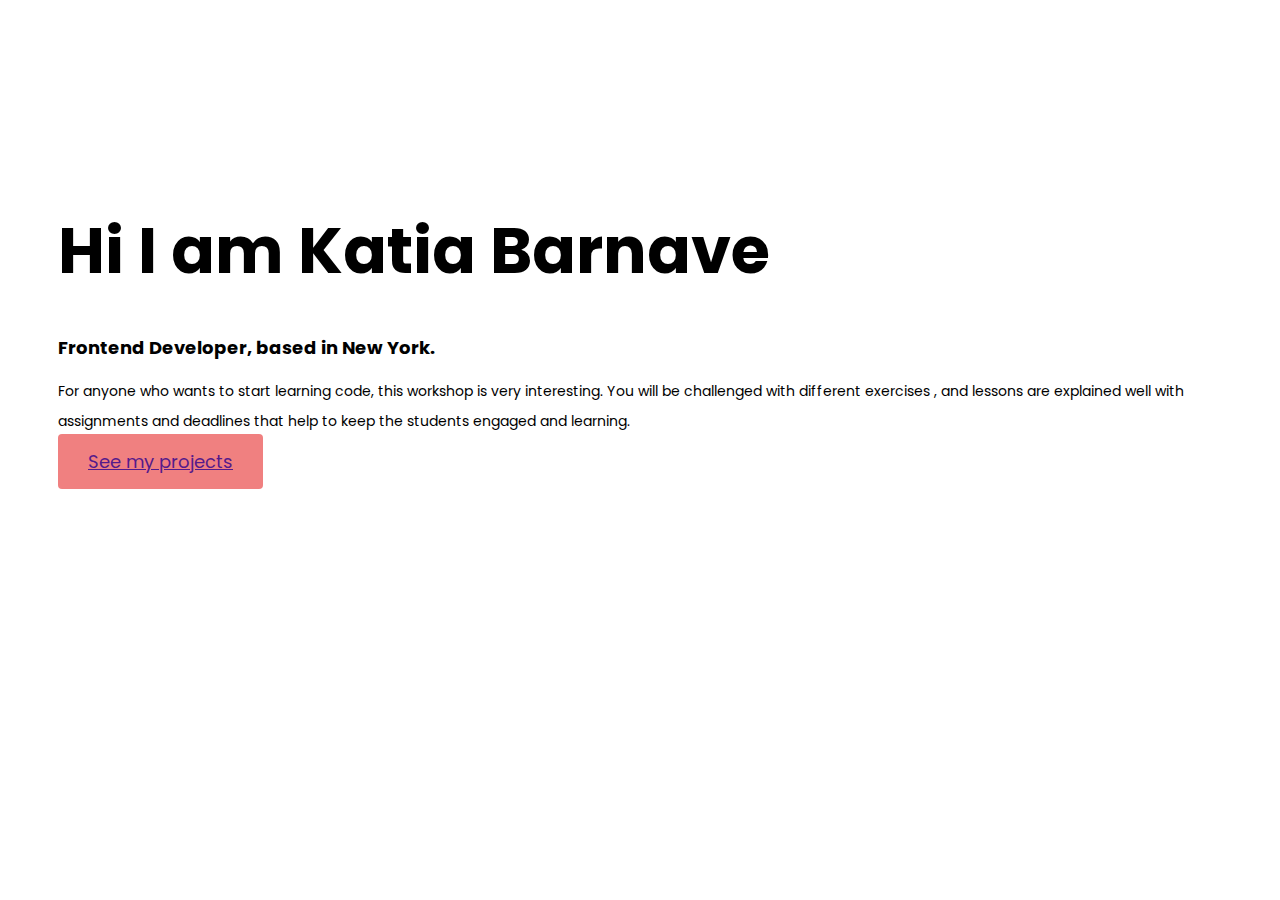
==== about.html @ ed808bf8 "Added navigation html and styling" ====
<!DOCTYPE html>
<html lang="en">
  <head>
    <meta charset="UTF-8" />
    <meta http-equiv="X-UA-Compatible" content="IE=edge" />
    <meta name="viewport" content="width=device-width, initial-scale=1.0" />
    <title>Katia Portfolio</title>
    <link
      href="https://cdn.jsdelivr.net/npm/bootstrap@5.1.1/dist/css/bootstrap.min.css"
      rel="stylesheet"
      integrity="sha384-F3w7mX95PdgyTmZZMECAngseQB83DfGTowi0iMjiWaeVhAn4FJkqJByhZMI3AhiU"
      crossorigin="anonymous"
    />
    <link rel="preconnect" href="https://fonts.gstatic.com" />
    <link
      href="https://fonts.googleapis.com/css2?family=Playfair+Display:wght@700&family=Poppins:wght@500;700&display=swap"
      rel="stylesheet"
    />
    <link rel="stylesheet" href="styles/portfolio.css" />

    <script
      src="https://cdn.jsdelivr.net/npm/bootstrap@5.1.1/dist/js/bootstrap.bundle.min.js"
      integrity="sha384-/bQdsTh/da6pkI1MST/rWKFNjaCP5gBSY4sEBT38Q/9RBh9AH40zEOg7Hlq2THRZ"
      crossorigin="anonymous"
    ></script>
    <script
      src="https://kit.fontawesome.com/4a479988d1.js"
      crossorigin="anonymous"
    ></script>
  </head>
  <body>
    <div class="content-container">
      <div class="row">
        <div class="col-md-6">
          <div class="content">
    <h1 class= "mb-4 mt-2">Hi I am Katia Barnave</h1>
    <h2 class= "mb-4">Frontend Developer, based in New York.</h2>
    <p class= "mb-4">
      For anyone who wants to start learning code, this workshop is very
      interesting. You will be challenged with different exercises , and lessons
      are explained well with assignments and deadlines that help to keep the
      students engaged and learning.
    </p>
    <a href="" class="btn btn-branding"> See my projects</a>
    </div>
    <div class="col-lg-6">
    <img src="images/katia.png" alt=""  class="img-fluid"
    />
      </div>
     </div>
    </div>
  </body>
</html>
---- styles/portfolio.css ----
:root {
  --branding-color: lightcoral;
  --heading-font-family: "Playfair Display", serif;
  --default-font-family: "Poppins", sans-serif;
  --secondary-color: #e5e5e5;
}

h1 h2 h3 {
  color: black;
  font-family: var(--heading-font-family);
  font-weight: bold;
}
h2 {
  font-size: 64px;
}
P {
  font-size: 16px;
  font-weight: normal;
  line-height: 30px;
}
body {
  font-family: var(--default-font-family);
}
.hero {
  background: var(--secondary-color);
  text-align: center;
  padding: 160px 20px;
}
.hero h2 {
  font-size: 36px;
  font-weight: bold;
  margin-top: 5px;
}
.hero h1 {
  font-size: 96px;
  line-height: 1.5;
}
.hero h3 {
  font-family: "Poppins", sans-serif;
  font-weight: normal;
  line-height: 1.5;
  font-size: 24px;
  color: #272142;
}
.content-container {
  padding: 160px 20px;
}
.content h1 {
  font-size: 64px;
  line-height: 80px;
}
.content h2 {
  font-size: 18px;
  font-family: var(--default-font-family);
}
.content h3 {
  font-size: 24px;
  font-family: var(--default-font-family);
  line-height: 1.5;
  margin: 20px 0 0;
}
.content p {
  font-size: 14px;
}
.content {
  margin: 30px;
}
.btn-branding {
  background: var(--branding-color);
  border-radius: 4px;
  font-size: 18px;
  line-height: 24px;
  padding: 15px 30px;
}
.btn-branding-featured {
  line-height: 24px;
  padding: 15px 30px;
  font-size: 18px;
  border-radius: 4px;
  color: var(--branding-color);
  border: 1px solid var(--branding-color);
}
.project-description {
  padding: 120px 60px;
}
@media (max-width: 960px) {
  .project-description {
    padding: 0;
    text-align: center;
  }
  nav a {
    font-size: 12px;
    margin-left: 5px;
  }
  .hero {
    padding: 80px 20px;
  }
  .hero h1 {
    font-size: 44px;
    line-height: 1.4;
  }
  h2 {
    font-size: 44px;
  }
  .about-section {
    text-align: center;
    padding: 0;
  }
  .img-fluid {
    border-radius: 16px;
  }
  .logo {
    max-width: 150px;
  }
  nav {
    padding: 20px 0;
  }
  nav ul {
    padding: 0;
    margin: 0;
  }
  nav li {
    display: inline;
    list-style: none;
    line-height: 42px;
    margin-left: 15px;
  }
  nav a {
    text-decoration: none;
    color: #272142;
    transition: all 100ms ease-in-out;
  }
  nav a:hover,
  nav li.active a {
    color: var(--branding-color);
  }
}
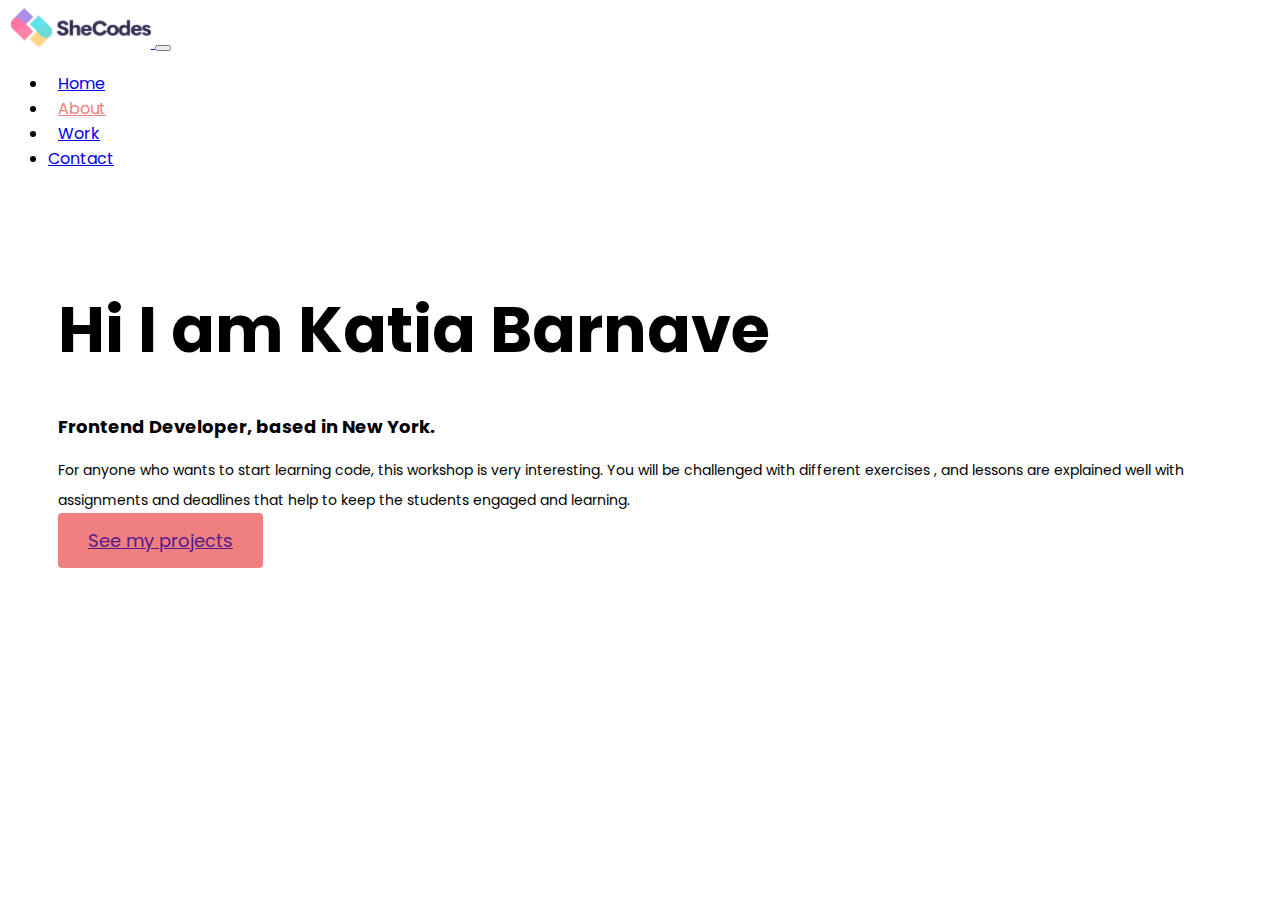
==== commit 67e9c270: "Added bootstrap navbar" ====
--- a/about.html
+++ b/about.html
@@ -29,6 +29,32 @@
     ></script>
   </head>
   <body>
+      <nav class="navbar navbar-expand-lg navbar-light bg-white">
+  <div class="container-fluid">
+    <a class="navbar-brand" href="#">
+      <img src="images/logo.png"  class="logo" alt="">
+    </a>
+    <button class="navbar-toggler" type="button" data-bs-toggle="collapse" data-bs-target="#navbarSupportedContent" aria-controls="navbarSupportedContent" aria-expanded="false" aria-label="Toggle navigation">
+      <span class="navbar-toggler-icon"></span>
+    </button>
+    <div class="collapse navbar-collapse" id="navbarSupportedContent">
+      <ul class="navbar-nav me-auto mb-2 mb-lg-0">
+        <li class="nav-item">
+          <a class="nav-link" aria-current="page" href="/">Home</a>
+        </li>
+        <li class="nav-item">
+          <a class="nav-link active" href="/about.html">About</a>
+        </li>
+        <li class="nav-item">
+          <a class="nav-link" href="/work.html">Work</a>
+          </li>
+          <li class="vav-item">
+            <a class="nav-link" href="/contact.html">Contact</a>
+            </li>
+          </ul>
+       </div>
+   </div>
+</nav>
     <div class="content-container">
       <div class="row">
         <div class="col-md-6">
--- a/styles/portfolio.css
+++ b/styles/portfolio.css
@@ -43,7 +43,7 @@
   color: #272142;
 }
 .content-container {
-  padding: 160px 20px;
+  padding: 60px 20px;
 }
 .content h1 {
   font-size: 64px;
@@ -83,6 +83,28 @@
 .project-description {
   padding: 120px 60px;
 }
+.nav {
+  padding: 20px 0;
+}
+.nav li {
+  display: inline;
+  list-style: none;
+}
+.nav li a {
+  text-decoration: none;
+  color: var(--branding-color);
+  line-height: 42px;
+  margin-left: 15px;
+}
+.logo {
+  max-height: 40px;
+}
+.active {
+  color: var(--branding-color) !important;
+}
+.nav-item {
+  padding: 0 10px;
+}
 @media (max-width: 960px) {
   .project-description {
     padding: 0;
@@ -109,29 +131,9 @@
   .img-fluid {
     border-radius: 16px;
   }
-  .logo {
-    max-width: 150px;
-  }
-  nav {
-    padding: 20px 0;
-  }
-  nav ul {
-    padding: 0;
-    margin: 0;
-  }
-  nav li {
-    display: inline;
-    list-style: none;
-    line-height: 42px;
-    margin-left: 15px;
-  }
   nav a {
     text-decoration: none;
     color: #272142;
     transition: all 100ms ease-in-out;
   }
-  nav a:hover,
-  nav li.active a {
-    color: var(--branding-color);
-  }
 }
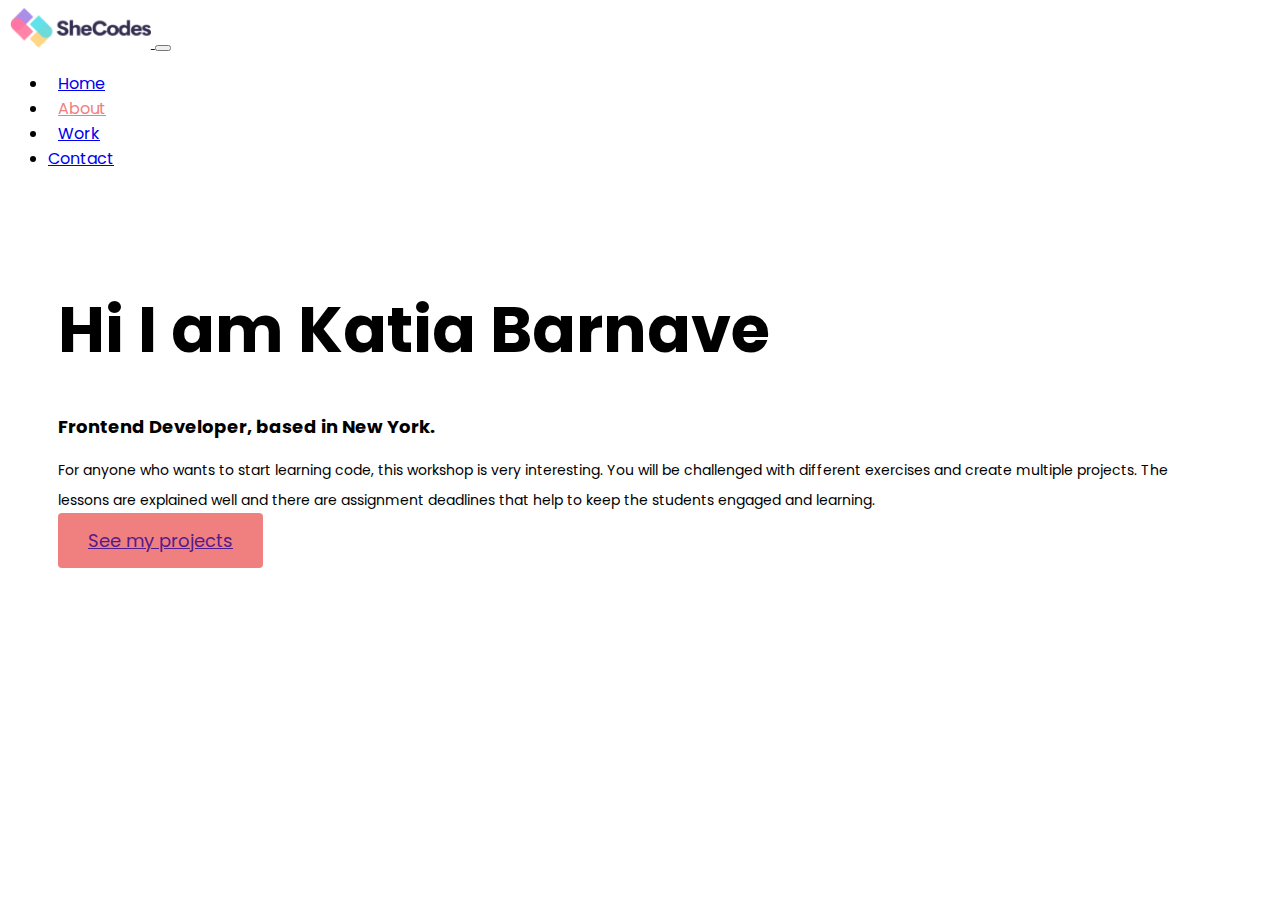
==== commit e1b67772: "Added paragraphs about me" ====
--- a/about.html
+++ b/about.html
@@ -63,15 +63,14 @@
     <h2 class= "mb-4">Frontend Developer, based in New York.</h2>
     <p class= "mb-4">
       For anyone who wants to start learning code, this workshop is very
-      interesting. You will be challenged with different exercises , and lessons
-      are explained well with assignments and deadlines that help to keep the
-      students engaged and learning.
+      interesting. You will be challenged with different exercises and create 
+      multiple projects. The lessons are explained well and there are assignment
+      deadlines that help to keep the students engaged and learning.
     </p>
     <a href="" class="btn btn-branding"> See my projects</a>
     </div>
     <div class="col-lg-6">
-    <img src="images/katia.png" alt=""  class="img-fluid"
-    />
+    <img src="images/katia.png" alt=""  class="img-fluid"/>
       </div>
      </div>
     </div>
--- a/styles/portfolio.css
+++ b/styles/portfolio.css
@@ -12,6 +12,9 @@
 }
 h2 {
   font-size: 64px;
+}
+h4 {
+  font-size: 48px;
 }
 P {
   font-size: 16px;
@@ -105,6 +108,37 @@
 .nav-item {
   padding: 0 10px;
 }
+footer .email-link {
+  text-decoration: none;
+  color: black;
+  font-size: 24px;
+}
+footer .email-link:hover {
+  color: var(--branding-color);
+}
+footer .social-links a {
+  margin: 0 20px;
+  color: var(--branding-color);
+  background: var(--secondary-color);
+  border-radius: 50%;
+  padding: 10px 14px;
+  font-size: 18px;
+  transition: all 150ms ease-in-out;
+}
+footer .social-links a:hover {
+  color: white;
+  background: var(--branding-color);
+}
+footer .contact-box p {
+  margin: 0;
+}
+footer .contact-box {
+  background: var(--secondary-color);
+  padding: 30px 50px;
+  margin-bottom: 50px;
+  margin-top: 30px;
+  border-radius: 10px;
+}
 @media (max-width: 960px) {
   .project-description {
     padding: 0;
@@ -124,6 +158,9 @@
   h2 {
     font-size: 44px;
   }
+  h4 {
+    font-size: 24px;
+  }
   .about-section {
     text-align: center;
     padding: 0;
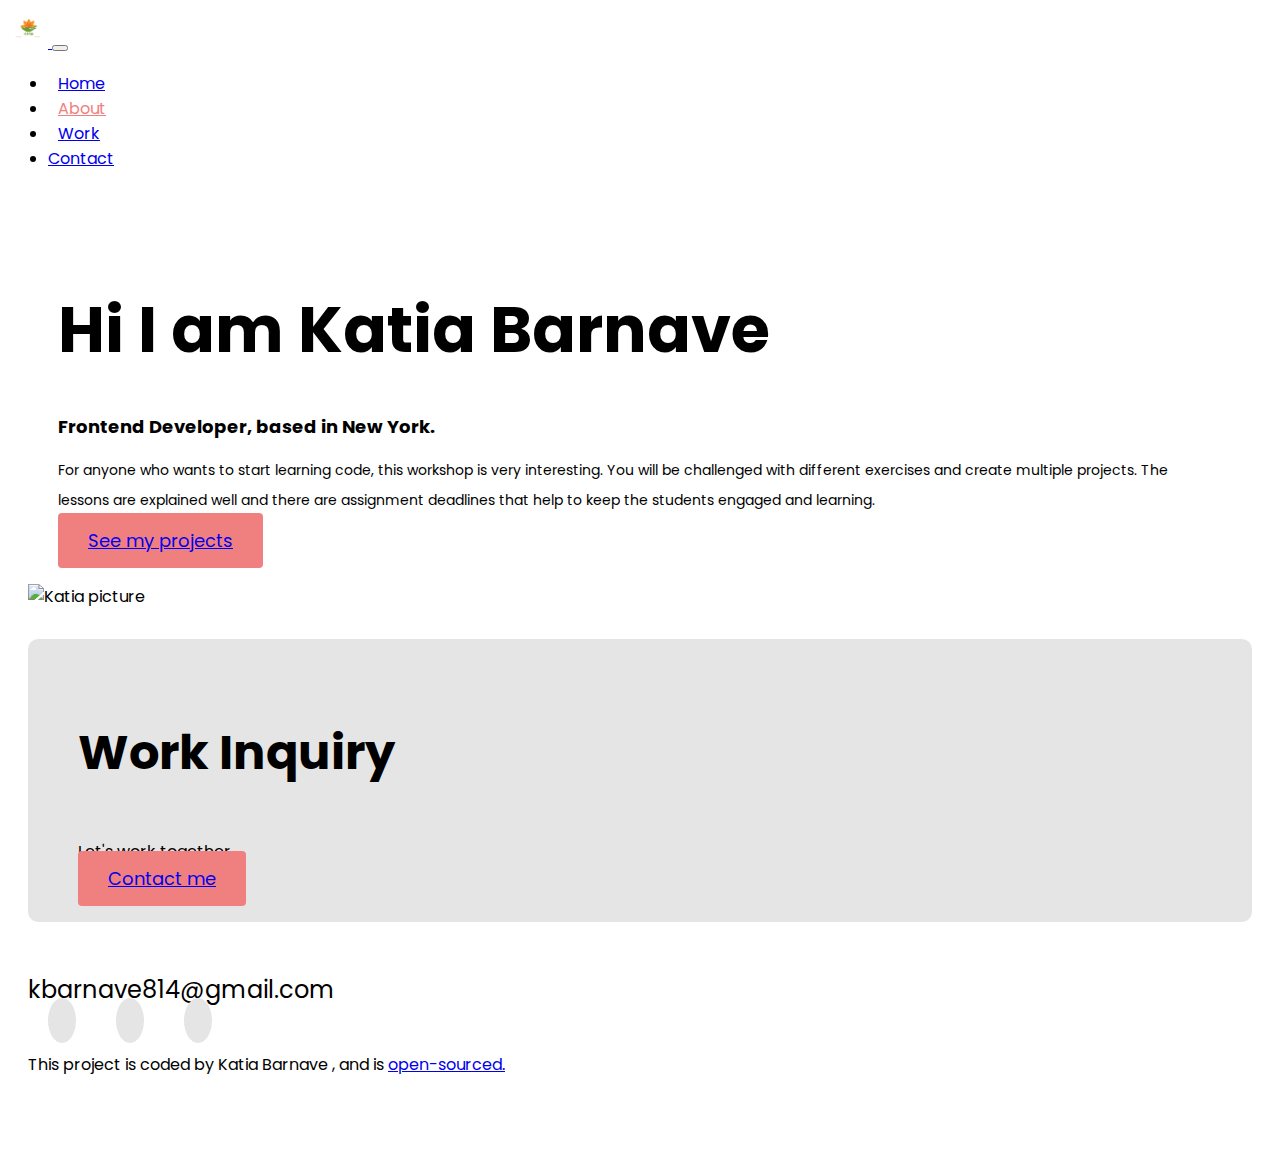
==== commit 4fab343b: "Modified styling and made SEO friendly" ====
--- a/about.html
+++ b/about.html
@@ -4,7 +4,7 @@
     <meta charset="UTF-8" />
     <meta http-equiv="X-UA-Compatible" content="IE=edge" />
     <meta name="viewport" content="width=device-width, initial-scale=1.0" />
-    <title>Katia Portfolio</title>
+    <title>About Katia-Katia Barnave</title>
     <link
       href="https://cdn.jsdelivr.net/npm/bootstrap@5.1.1/dist/css/bootstrap.min.css"
       rel="stylesheet"
@@ -32,7 +32,7 @@
       <nav class="navbar navbar-expand-lg navbar-light bg-white">
   <div class="container-fluid">
     <a class="navbar-brand" href="#">
-      <img src="images/logo.png"  class="logo" alt="">
+      <img src="images/logo(2).png"  class="logo" alt="Katia logo">
     </a>
     <button class="navbar-toggler" type="button" data-bs-toggle="collapse" data-bs-target="#navbarSupportedContent" aria-controls="navbarSupportedContent" aria-expanded="false" aria-label="Toggle navigation">
       <span class="navbar-toggler-icon"></span>
@@ -40,16 +40,16 @@
     <div class="collapse navbar-collapse" id="navbarSupportedContent">
       <ul class="navbar-nav me-auto mb-2 mb-lg-0">
         <li class="nav-item">
-          <a class="nav-link" aria-current="page" href="/">Home</a>
+          <a class="nav-link" title="homepage"aria-current="page" href="/">Home</a>
         </li>
         <li class="nav-item">
-          <a class="nav-link active" href="/about.html">About</a>
+          <a class="nav-link active" title="About Katia"href="/about.html">About</a>
         </li>
         <li class="nav-item">
-          <a class="nav-link" href="/work.html">Work</a>
+          <a class="nav-link" title="Examples of our project types"href="/work.html">Work</a>
           </li>
           <li class="vav-item">
-            <a class="nav-link" href="/contact.html">Contact</a>
+            <a class="nav-link" title="Katia contact information"href="/contact.html">Contact</a>
             </li>
           </ul>
        </div>
@@ -67,12 +67,46 @@
       multiple projects. The lessons are explained well and there are assignment
       deadlines that help to keep the students engaged and learning.
     </p>
-    <a href="" class="btn btn-branding"> See my projects</a>
+    <a href="/work.html" class="btn btn-branding"> See my projects</a>
     </div>
     <div class="col-lg-6">
-    <img src="images/katia.png" alt=""  class="img-fluid"/>
+    <img src="images/katia.png" alt="Katia picture" class="img-fluid"/>
       </div>
      </div>
+       <footer>
+        <div class="contact-box justify-content-between mb-5 d-none d-md-flex">
+          <div>
+          <h3>Work Inquiry</h3>
+          <p class="text-muted">Let's work together</p>
+            </div>
+          <div>
+          <a href="/contact.html" class="btn btn-branding mt-3" title= "Contact Katia">Contact me</a>
+        </div>
+        </div>
+        <div class="d-flex justify-content-center mb-5 mt-4">
+        <a href="mailto:kbarnave814@gmail.com" class="email-link" title="Email Katia">
+          kbarnave814@gmail.com
+        </a>
+        </div>
+        <div class="social-links d-flex justify-content-center mb-5">
+          <a href="https://www.linkedin.com/in/katia0703/" target="_blank" title= "Linkedin Profile">
+            <i class="fab fa-linkedin-in"></i>
+          </a>
+          <a href="https://www.facebook.com/kbarnave/" target="_blank" title="Facebook Profile">
+            <i class="fab fa-facebook"></i>
+          </a>
+          <a href="https://www.github.com/katya383" target="_blank" title ="Github Profile">
+            <i class="fab fa-github"></i>
+          </a>
+        </div> 
+        <p class="text-center"mt-3>
+          This project is coded by Katia Barnave , and is 
+          <a href="https://github.com/Katya383/portfolio-projectK" target="_blank">
+          open-sourced.
+          </a>
+        </p>
+      </div>            
+      </footer>
     </div>
   </body>
 </html>
--- a/styles/portfolio.css
+++ b/styles/portfolio.css
@@ -13,7 +13,7 @@
 h2 {
   font-size: 64px;
 }
-h4 {
+h3 {
   font-size: 48px;
 }
 P {
@@ -27,7 +27,7 @@
 .hero {
   background: var(--secondary-color);
   text-align: center;
-  padding: 160px 20px;
+  padding: 80px 20px;
 }
 .hero h2 {
   font-size: 36px;
@@ -148,9 +148,6 @@
     font-size: 12px;
     margin-left: 5px;
   }
-  .hero {
-    padding: 80px 20px;
-  }
   .hero h1 {
     font-size: 44px;
     line-height: 1.4;
@@ -158,7 +155,7 @@
   h2 {
     font-size: 44px;
   }
-  h4 {
+  h3 {
     font-size: 24px;
   }
   .about-section {
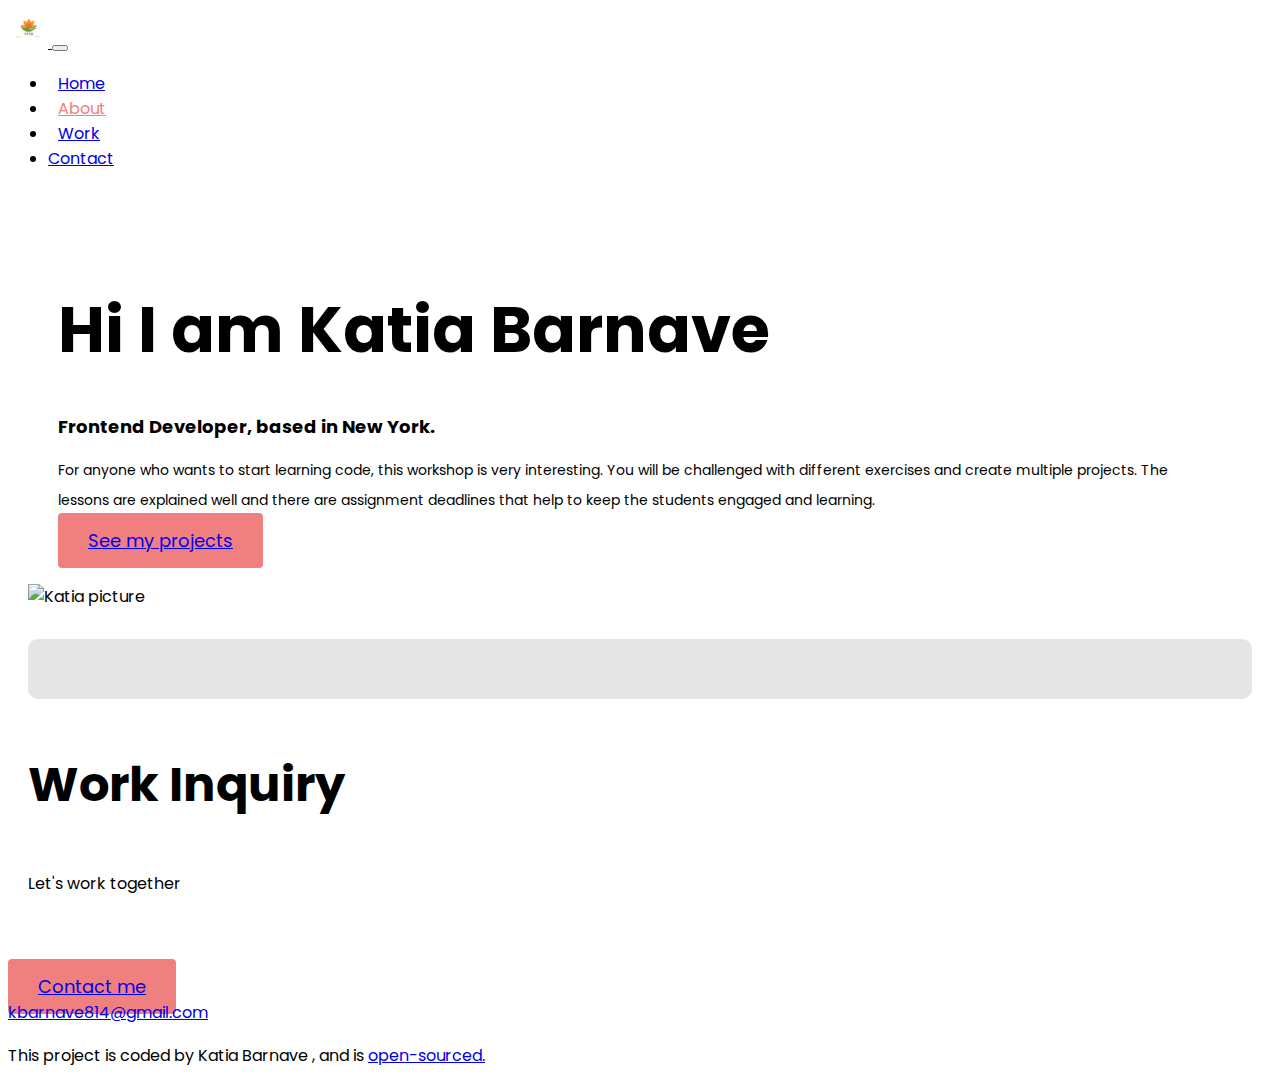
==== commit 47c75bb4: "Corrected a div" ====
--- a/about.html
+++ b/about.html
@@ -73,9 +73,10 @@
     <img src="images/katia.png" alt="Katia picture" class="img-fluid"/>
       </div>
      </div>
-       <footer>
+     </div>
+       <footer class="container">
         <div class="contact-box justify-content-between mb-5 d-none d-md-flex">
-          <div>
+        </div>
           <h3>Work Inquiry</h3>
           <p class="text-muted">Let's work together</p>
             </div>
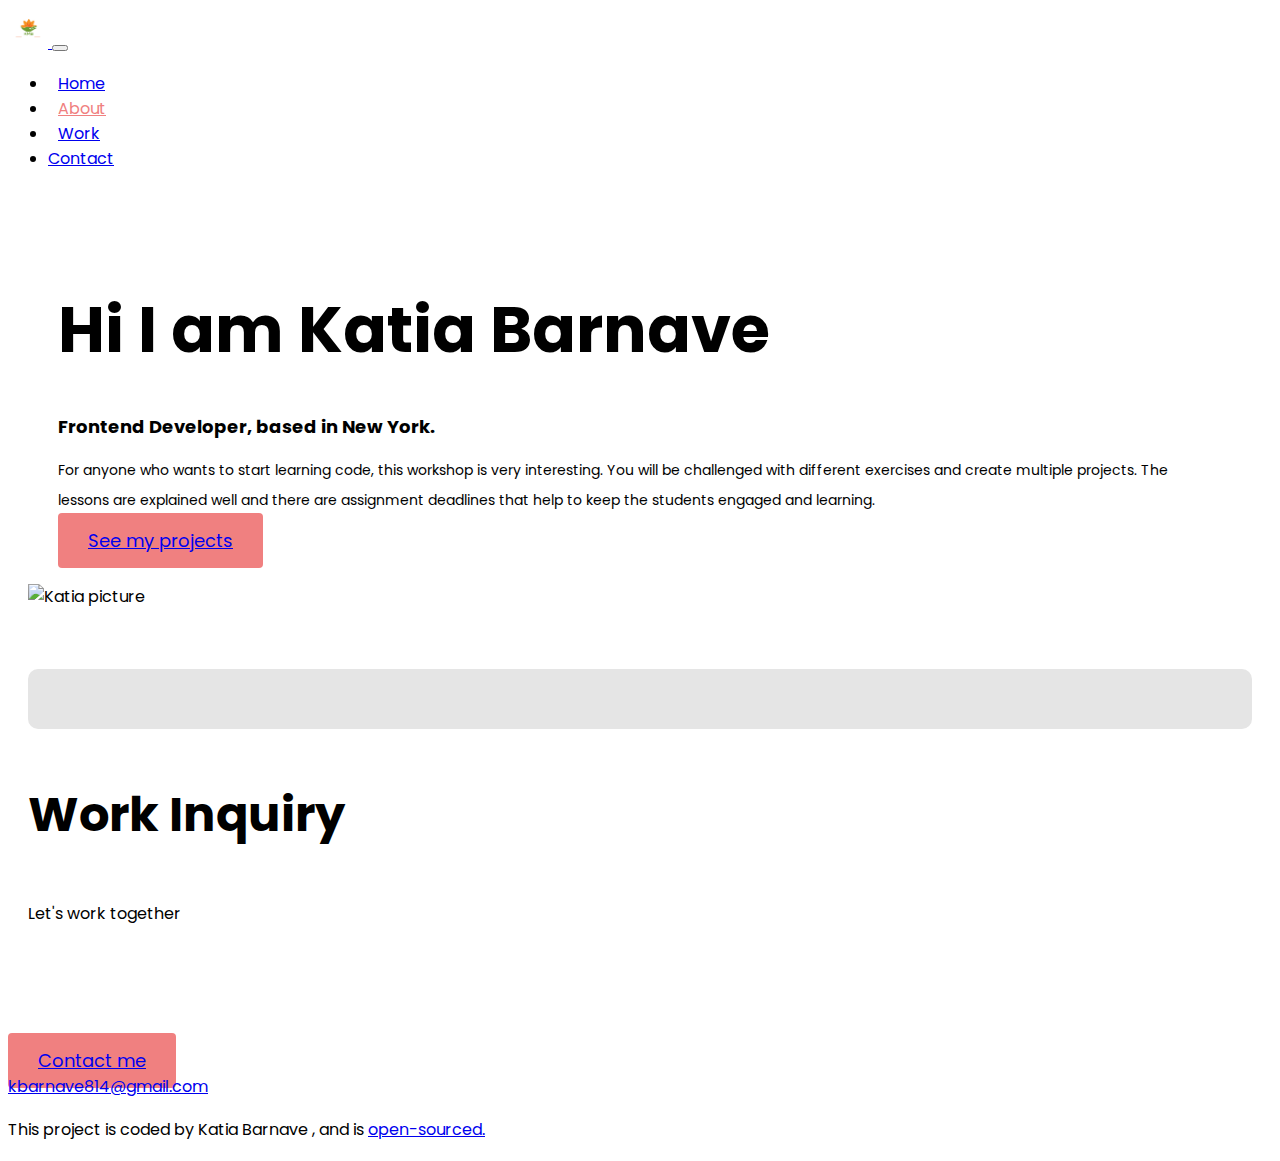
==== commit 0063fe5c: "Reoved extra div and added media styling" ====
--- a/about.html
+++ b/about.html
@@ -69,11 +69,11 @@
     </p>
     <a href="/work.html" class="btn btn-branding"> See my projects</a>
     </div>
+    </div>
     <div class="col-lg-6">
     <img src="images/katia.png" alt="Katia picture" class="img-fluid"/>
-      </div>
-     </div>
-     </div>
+    </div>
+    </div>
        <footer class="container">
         <div class="contact-box justify-content-between mb-5 d-none d-md-flex">
         </div>
--- a/styles/portfolio.css
+++ b/styles/portfolio.css
@@ -108,6 +108,9 @@
 .nav-item {
   padding: 0 10px;
 }
+footer {
+  margin: 60px 0;
+}
 footer .email-link {
   text-decoration: none;
   color: black;
@@ -139,7 +142,7 @@
   margin-top: 30px;
   border-radius: 10px;
 }
-@media (max-width: 960px) {
+@media (max-width: 900px) {
   .project-description {
     padding: 0;
     text-align: center;
@@ -148,9 +151,9 @@
     font-size: 12px;
     margin-left: 5px;
   }
-  .hero h1 {
+  h1 {
     font-size: 44px;
-    line-height: 1.4;
+    line-height: 1.5;
   }
   h2 {
     font-size: 44px;
@@ -170,4 +173,8 @@
     color: #272142;
     transition: all 100ms ease-in-out;
   }
+  .content {
+    text-align: center;
+    padding: 0;
+  }
 }
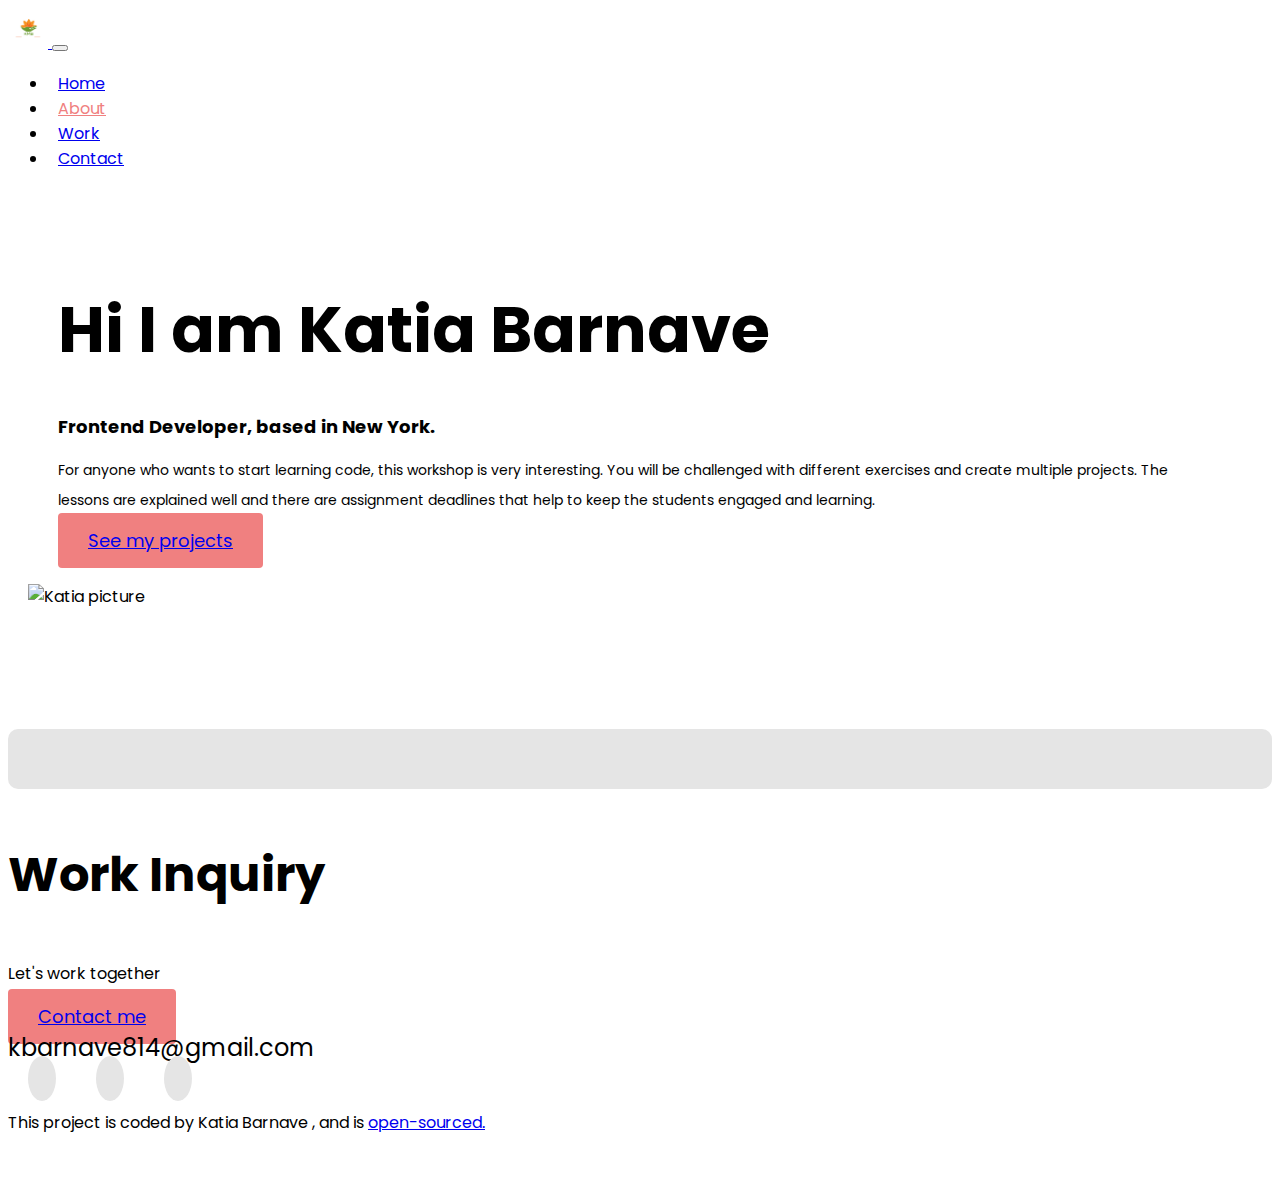
==== commit 7e68c196: "Modified HTML on about page & added media styling" ====
--- a/about.html
+++ b/about.html
@@ -4,6 +4,7 @@
     <meta charset="UTF-8" />
     <meta http-equiv="X-UA-Compatible" content="IE=edge" />
     <meta name="viewport" content="width=device-width, initial-scale=1.0" />
+     <meta name="description" content="About Katia-front-end developer based in New York" />
     <title>About Katia-Katia Barnave</title>
     <link
       href="https://cdn.jsdelivr.net/npm/bootstrap@5.1.1/dist/css/bootstrap.min.css"
@@ -32,7 +33,7 @@
       <nav class="navbar navbar-expand-lg navbar-light bg-white">
   <div class="container-fluid">
     <a class="navbar-brand" href="#">
-      <img src="images/logo(2).png"  class="logo" alt="Katia logo">
+      <img src="images/logo(2).png"  class="logo" alt="Katia logo" />
     </a>
     <button class="navbar-toggler" type="button" data-bs-toggle="collapse" data-bs-target="#navbarSupportedContent" aria-controls="navbarSupportedContent" aria-expanded="false" aria-label="Toggle navigation">
       <span class="navbar-toggler-icon"></span>
@@ -40,16 +41,20 @@
     <div class="collapse navbar-collapse" id="navbarSupportedContent">
       <ul class="navbar-nav me-auto mb-2 mb-lg-0">
         <li class="nav-item">
-          <a class="nav-link" title="homepage"aria-current="page" href="/">Home</a>
+          <a class="nav-link" title="homepage" aria-current="page" href="/">
+            Home</a>
         </li>
         <li class="nav-item">
-          <a class="nav-link active" title="About Katia"href="/about.html">About</a>
+          <a class="nav-link active" title="About Katia" href="/about.html">
+            About</a>
         </li>
         <li class="nav-item">
-          <a class="nav-link" title="Examples of our project types"href="/work.html">Work</a>
+          <a class="nav-link" title="Examples of our project types" href="/work.html">
+            Work</a>
           </li>
-          <li class="vav-item">
-            <a class="nav-link" title="Katia contact information"href="/contact.html">Contact</a>
+          <li class="nav-item">
+            <a class="nav-link" title="Katia contact information" href="/contact.html">
+              Contact</a>
             </li>
           </ul>
        </div>
@@ -60,7 +65,8 @@
         <div class="col-md-6">
           <div class="content">
     <h1 class= "mb-4 mt-2">Hi I am Katia Barnave</h1>
-    <h2 class= "mb-4">Frontend Developer, based in New York.</h2>
+    <h2 class= "mb-4">Frontend Developer, based in New York.
+    </h2>
     <p class= "mb-4">
       For anyone who wants to start learning code, this workshop is very
       interesting. You will be challenged with different exercises and create 
@@ -68,12 +74,14 @@
       deadlines that help to keep the students engaged and learning.
     </p>
     <a href="/work.html" class="btn btn-branding"> See my projects</a>
-    </div>
-    </div>
+         </div>
+       </div>
     <div class="col-lg-6">
-    <img src="images/katia.png" alt="Katia picture" class="img-fluid"/>
-    </div>
-    </div>
+    <img src="images/katia.png" alt="Katia picture" 
+    class="img-fluid"/>
+            </div>
+          </div>
+       </div>
        <footer class="container">
         <div class="contact-box justify-content-between mb-5 d-none d-md-flex">
         </div>
@@ -81,33 +89,43 @@
           <p class="text-muted">Let's work together</p>
             </div>
           <div>
-          <a href="/contact.html" class="btn btn-branding mt-3" title= "Contact Katia">Contact me</a>
-        </div>
-        </div>
+          <a href="/contact.html" 
+          class="btn btn-branding mt-3" 
+          title= "Contact Katia">
+          Contact me</a>
+           </div>
         <div class="d-flex justify-content-center mb-5 mt-4">
-        <a href="mailto:kbarnave814@gmail.com" class="email-link" title="Email Katia">
+        <a href="mailto:kbarnave814@gmail.com" 
+        class="email-link" 
+        title="Email Katia">
           kbarnave814@gmail.com
-        </a>
-        </div>
+           </a>
+         </div>
         <div class="social-links d-flex justify-content-center mb-5">
-          <a href="https://www.linkedin.com/in/katia0703/" target="_blank" title= "Linkedin Profile">
+          <a href="https://www.linkedin.com/in/katia0703/" 
+          target="_blank" 
+          title= "Linkedin Profile"
+          >
             <i class="fab fa-linkedin-in"></i>
           </a>
-          <a href="https://www.facebook.com/kbarnave/" target="_blank" title="Facebook Profile">
+          <a href="https://www.facebook.com/kbarnave/" 
+          target="_blank" 
+          title="Facebook Profile">
             <i class="fab fa-facebook"></i>
           </a>
-          <a href="https://www.github.com/katya383" target="_blank" title ="Github Profile">
+          <a href="https://www.github.com/katya383" 
+          target="_blank" 
+          title ="Github Profile">
             <i class="fab fa-github"></i>
           </a>
         </div> 
-        <p class="text-center"mt-3>
+        <p class="text-center" mt-3>
           This project is coded by Katia Barnave , and is 
-          <a href="https://github.com/Katya383/portfolio-projectK" target="_blank">
+          <a href="https://github.com/Katya383/portfolio-projectK" 
+          target="_blank">
           open-sourced.
           </a>
-        </p>
-      </div>            
+        </p>           
       </footer>
-    </div>
   </body>
 </html>
--- a/styles/portfolio.css
+++ b/styles/portfolio.css
@@ -152,18 +152,14 @@
     margin-left: 5px;
   }
   h1 {
-    font-size: 44px;
+    font-size: 40px;
     line-height: 1.5;
   }
   h2 {
-    font-size: 44px;
+    font-size: 40px;
   }
   h3 {
     font-size: 24px;
-  }
-  .about-section {
-    text-align: center;
-    padding: 0;
   }
   .img-fluid {
     border-radius: 16px;
